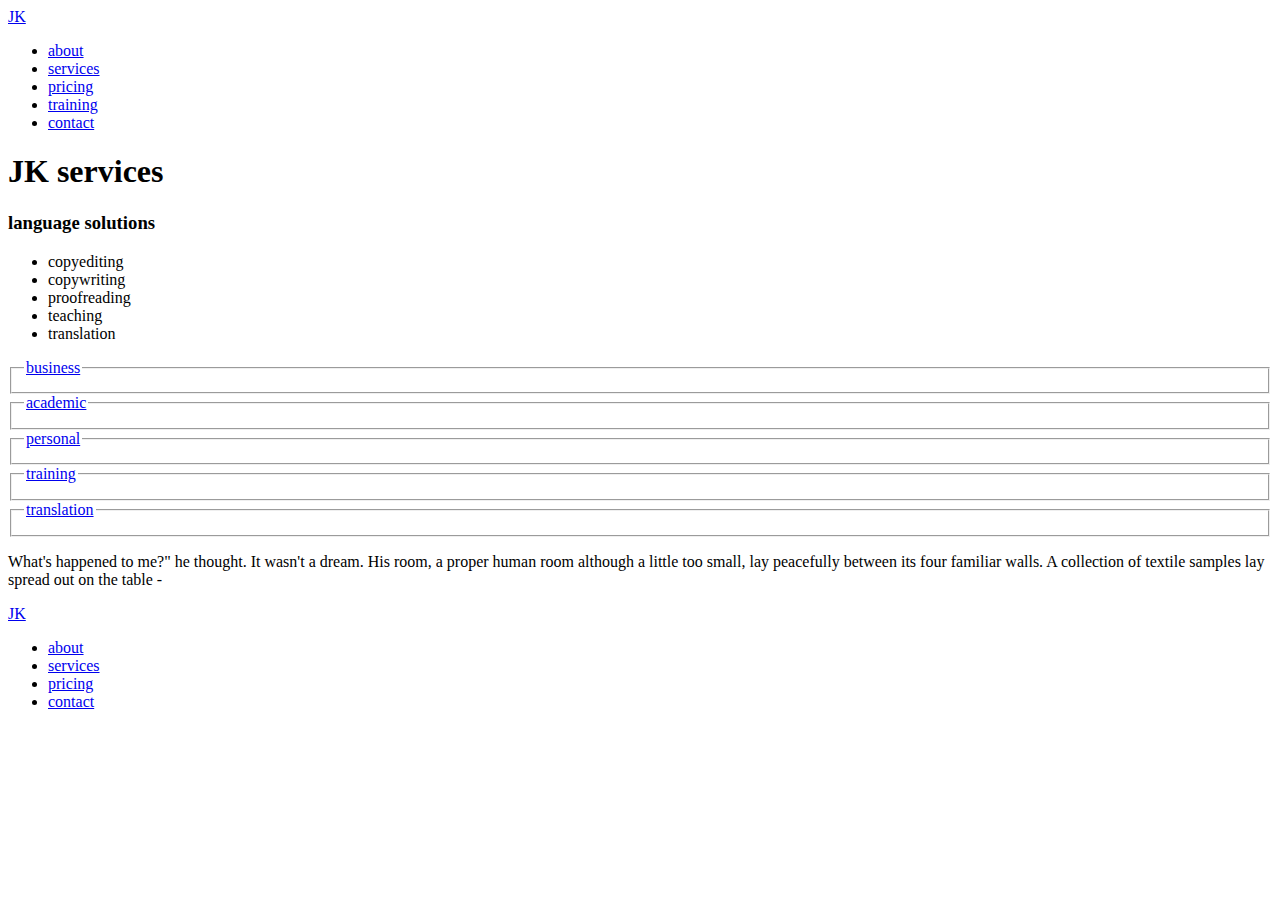
==== index.html @ efaa0668 "main page" ====
<!DOCTYPE html>
<html>
    <head>
        <meta charset="utf-8">
        <meta content="IE=edge" http-equiv="X-UA-Compatible">
        <meta content="width=device-width, initial-scale=1" name="viewport">
        <title>JK Services | Home</title>
        <!--<link href="css/bootstrap.min.css" rel="stylesheet">-->
        <link href="https://fonts.googleapis.com/css?family=Bitter" rel="stylesheet">
        <link href="https://fonts.googleapis.com/css?family=Rubik" rel="stylesheet">
        <link href="css/font-awesome.min.css" rel="stylesheet">
        <link href="css/styles.css" rel="stylesheet">	
    </head>
        
    <body>        
        <nav class="main-nav" role="navigation">                
            <div class="wrapper">
                <a href="index.html" id="brand">JK</a>
                <ul>
                    <li><a href="#">about</a></li>
                    <li><a href="services.html">services</a></li>
                    <li><a href="pricing.html">pricing</a></li>
                    <li><a href="training.html">training</a></li>
                    <li><a href="#">contact</a></li>
                </ul>
            </div>
        </nav>
        <header>
            <section class="lead-banner">
                <div class="lead-text">
                    <h1>JK services</h1>
                    <h3>language solutions</h3>
                </div>
                <aside>
                    <ul>
                        <li>copyediting</li>
                        <li>copywriting</li>
                        <li>proofreading</li>
                        <li>teaching</li>
                        <li>translation</li>
                    </ul>
                </aside>
            </section>
        </header>
        <div class="listing">
            <div class="wrapper">
                <fieldset>
                    <legend><a href="#">business</a></legend>
                </fieldset>
                <fieldset>
                    <legend><a href="#">academic</a></legend>
                </fieldset>
                <fieldset>
                    <legend><a href="#">personal</a></legend>
                </fieldset>
                <fieldset>
                   <legend><a href="#">training</a></legend>
                </fieldset>
                <fieldset>
                    <legend><a href="#">translation</a></legend>
                </fieldset>               
            </div>
            <div class="text-banner">
                <p>What's happened to me?" he thought. It wasn't a dream. His room, a proper human room although a little too small, lay peacefully between its four familiar walls. A collection of textile samples lay spread out on the table -</p>
            </div>
        </div>
       <footer>
           <div class="wrapper">
               <a href="index.html" id="brand">JK</a>
                <ul>
                    <li><a href="#">about</a></li>
                    <li><a href="services.html">services</a></li>
                    <li><a href="pricing.html">pricing</a></li>
                    <li><a href="#">contact</a></li>
                </ul>
           </div>
       </footer>
        
    </body>
</html>
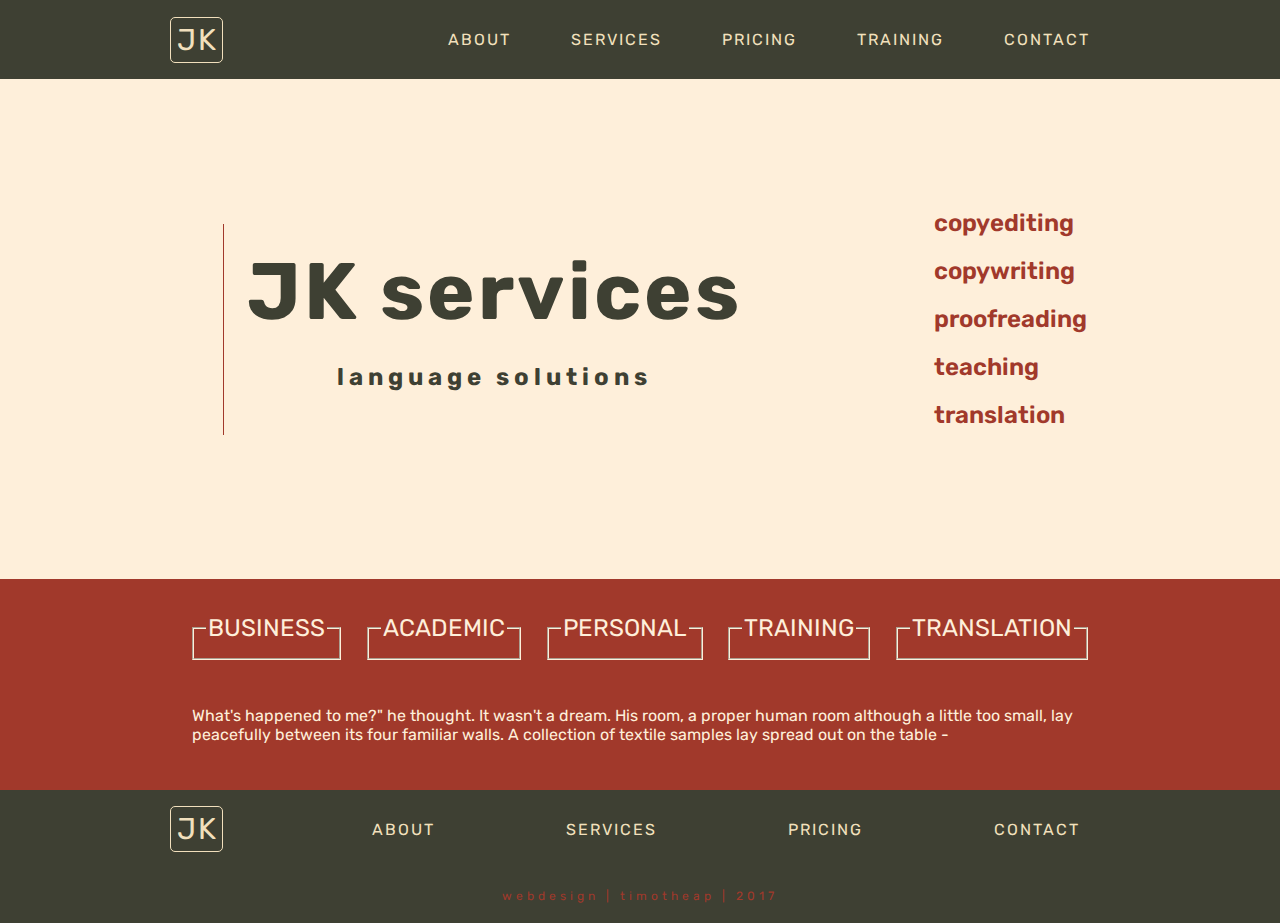
==== commit b85eafb2: "add copyright" ====
--- a/index.html
+++ b/index.html
@@ -74,6 +74,7 @@
                     <li><a href="#">contact</a></li>
                 </ul>
            </div>
+            <div id="copy">webdesign | timotheap | 2017</div>
        </footer>
         
     </body>
--- a/css/styles.css
+++ b/css/styles.css
@@ -0,0 +1,207 @@
+/* VARIABLES */
+/* colors */
+/*   D9D9D9  */
+/* fonts */
+body {
+  margin: 0;
+  font-family: 'Rubik', sans-serif; }
+
+html {
+  width: 100%; }
+
+h1 {
+  margin: 0; }
+
+nav.main-nav {
+  background-color: #3E4033;
+  margin: 0; }
+  nav.main-nav div.wrapper {
+    width: 75%;
+    margin: 0 auto;
+    display: flex;
+    justify-content: space-between;
+    align-items: center; }
+    nav.main-nav div.wrapper ul {
+      list-style-type: none;
+      margin: 0;
+      display: flex;
+      justify-content: space-between; }
+    nav.main-nav div.wrapper a {
+      color: #F2E0BD;
+      text-transform: uppercase;
+      text-decoration: none;
+      letter-spacing: 2px;
+      text-align: center;
+      display: block;
+      padding: 30px; }
+      nav.main-nav div.wrapper a:hover {
+        background-color: #4c4e3e; }
+    nav.main-nav div.wrapper #brand {
+      font-size: 30px;
+      padding: 4px 4px 4px 6px;
+      margin-left: 10px;
+      border: 1px solid #F2E0BD;
+      border-radius: 5px; }
+
+footer {
+  height: 80px;
+  background-color: #3E4033;
+  width: 100%; }
+  footer div.wrapper {
+    width: 75%;
+    margin: 0 auto;
+    display: flex;
+    justify-content: space-between;
+    align-items: center; }
+    footer div.wrapper ul {
+      width: 80%;
+      list-style-type: none;
+      display: flex;
+      margin: 0;
+      justify-content: space-between;
+      padding: 0 10px 0 0;
+      flex-wrap: wrap; }
+      @media screen and (max-width: 600px) {
+        footer div.wrapper ul {
+          flex-direction: column; } }
+    footer div.wrapper a {
+      color: #F2E0BD;
+      text-transform: uppercase;
+      text-decoration: none;
+      letter-spacing: 2px;
+      text-align: center;
+      display: block;
+      padding: 30px; }
+      footer div.wrapper a:hover {
+        background-color: #4c4e3e; }
+    footer div.wrapper #brand {
+      font-size: 30px;
+      padding: 4px 4px 4px 6px;
+      margin-left: 10px;
+      border: 1px solid #F2E0BD;
+      border-radius: 5px; }
+  footer #copy {
+    color: #a1392b;
+    background-color: #3E4033;
+    text-align: center;
+    letter-spacing: 4px;
+    font-size: 12px;
+    padding: 20px; }
+
+header {
+  background-color: #FEEFDA;
+  height: 500px; }
+  header section.lead-banner {
+    width: 80%;
+    height: 100%;
+    margin: 0 auto;
+    display: flex;
+    justify-content: space-around;
+    align-items: center; }
+    header section.lead-banner div.lead-text {
+      flex: 2 1 50%;
+      max-width: 500px;
+      margin-left: 30px;
+      padding: 20px;
+      color: #3E4033;
+      text-align: center;
+      letter-spacing: 3px;
+      border-left: 1px solid #a1392b; }
+    header section.lead-banner h1 {
+      font-size: 5em; }
+    header section.lead-banner h3 {
+      font-size: 1.5em;
+      letter-spacing: 5px; }
+    header section.lead-banner aside {
+      color: #a1392b; }
+    header section.lead-banner ul {
+      list-style-type: none; }
+    header section.lead-banner li {
+      font-size: 1.5em;
+      font-weight: 600;
+      padding-bottom: 20px; }
+
+/* first section after header */
+div.listing {
+  width: 100%;
+  background-color: #a1392b;
+  padding: 30px 0; }
+  div.listing div.wrapper {
+    width: 70%;
+    margin: 0 auto;
+    display: flex;
+    justify-content: space-between;
+    flex-wrap: wrap; }
+  div.listing fieldset {
+    max-width: 100px;
+    flex: 1 1 100px;
+    margin: 5px 0px 20px 0px;
+    border-color: #FEEFDA;
+    color: #FEEFDA; }
+  div.listing legend {
+    font-size: 1.5em;
+    text-transform: uppercase;
+    text-align: center; }
+    div.listing legend a {
+      text-decoration: none;
+      color: #FEEFDA; }
+      div.listing legend a:hover {
+        color: #FEEFDA;
+        font-size: 1.1em; }
+  div.listing div.text-banner {
+    width: 70%;
+    margin: 0 auto;
+    display: flex;
+    align-items: center;
+    color: #FEEFDA;
+    padding-top: 10px; }
+
+/* demo */
+section.demo {
+  width: 100%;
+  background-color: #a1392b;
+  height: 400px; }
+  section.demo div.wrapper {
+    width: 70%;
+    margin: 0 auto;
+    background-color: #FEEFDA;
+    padding: 20px; }
+    section.demo div.wrapper p {
+      margin: 0; }
+    section.demo div.wrapper s {
+      color: blue; }
+    section.demo div.wrapper ins {
+      color: red; }
+
+/* section listing expanded */
+section.listing-expanded {
+  background-color: #F2E0BD;
+  width: 100%; }
+  section.listing-expanded div.wrapper {
+    width: 70%;
+    height: 100%;
+    margin: 0 auto;
+    display: flex;
+    flex-direction: column;
+    justify-content: center;
+    padding: 30px 0 30px 0; }
+    section.listing-expanded div.wrapper div.article {
+      display: flex;
+      padding: 10px;
+      justify-content: space-between; }
+    section.listing-expanded div.wrapper div.box {
+      width: 200px; }
+      section.listing-expanded div.wrapper div.box h3 {
+        text-align: center;
+        color: #a1392b;
+        font-size: 1.5em; }
+    section.listing-expanded div.wrapper div.long-box {
+      width: 600px;
+      padding: 0 30px;
+      box-sizing: border-box;
+      display: flex;
+      align-items: center;
+      background-color: #FEEFDA;
+      border-radius: 10px; }
+
+/*# sourceMappingURL=styles.css.map */
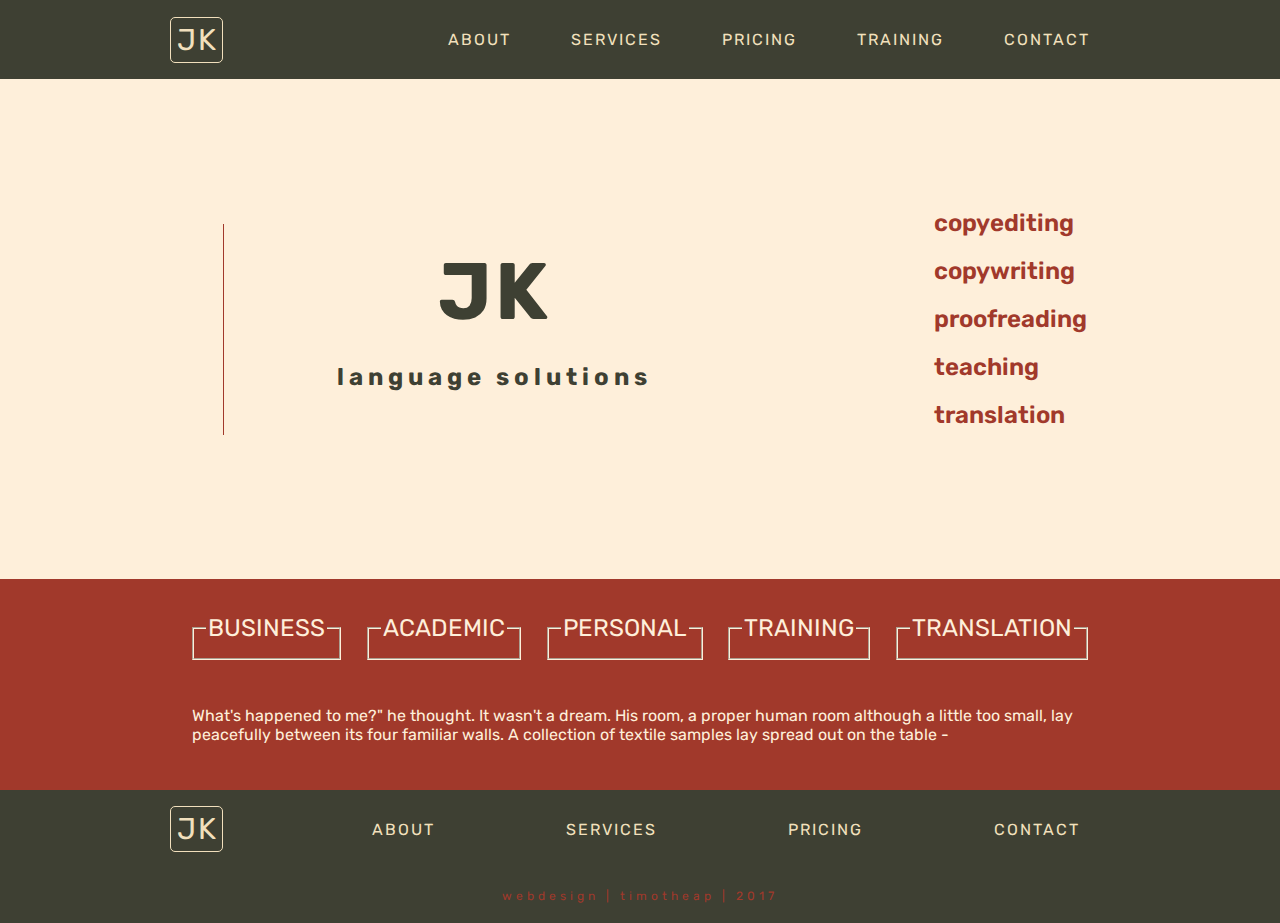
==== commit 2d0ce40b: "remove 'services' from title + fonts" ====
--- a/index.html
+++ b/index.html
@@ -8,6 +8,7 @@
         <!--<link href="css/bootstrap.min.css" rel="stylesheet">-->
         <link href="https://fonts.googleapis.com/css?family=Bitter" rel="stylesheet">
         <link href="https://fonts.googleapis.com/css?family=Rubik" rel="stylesheet">
+        <link href="https://fonts.googleapis.com/css?family=Merriweather" rel="stylesheet">
         <link href="css/font-awesome.min.css" rel="stylesheet">
         <link href="css/styles.css" rel="stylesheet">	
     </head>
@@ -28,7 +29,7 @@
         <header>
             <section class="lead-banner">
                 <div class="lead-text">
-                    <h1>JK services</h1>
+                    <h1>JK</h1>
                     <h3>language solutions</h3>
                 </div>
                 <aside>
